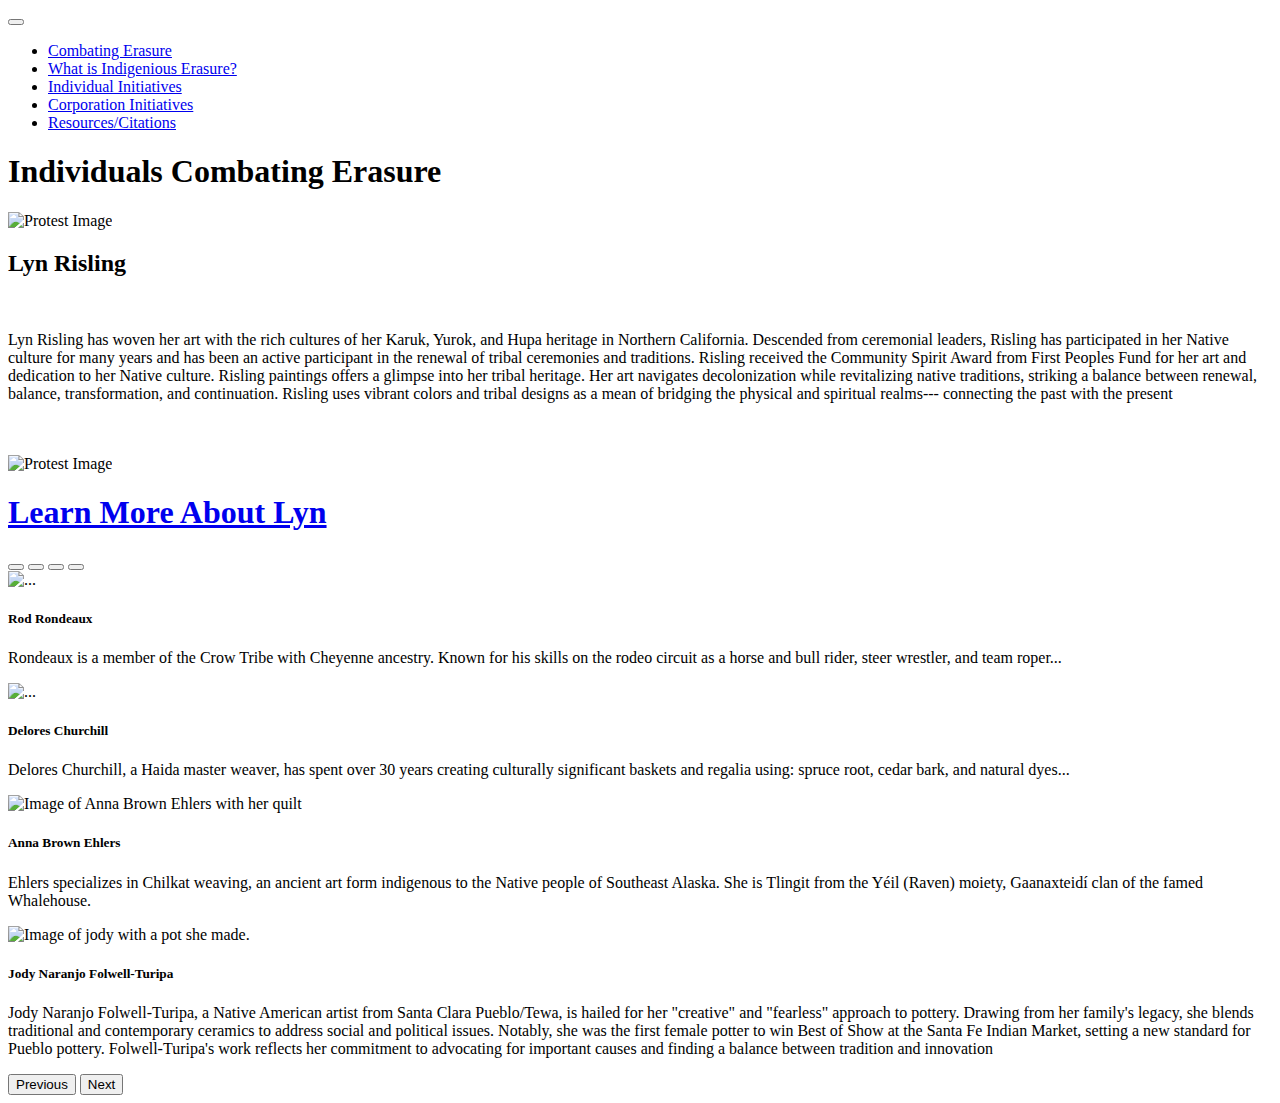
==== individualindex.html @ 4305c65d "Create individualindex.html" ====
<!doctype html>
<html lang="en">
  <head>
    <meta charset="utf-8">
    <meta name="viewport" content="width=device-width, initial-scale=1">
    <meta name="description" content="Initiatives that Individuals are taking">
    <meta name="author" content="Dani Generous">
    <title>Individuals Combating Erasure</title>

    <!-- LOAD BOOTSTRAP CSS - DO NOT DELETE -->
            <link href="https://cdn.jsdelivr.net/npm/bootstrap@5.3.2/dist/css/bootstrap.min.css" rel="stylesheet" integrity="sha384-T3c6CoIi6uLrA9TneNEoa7RxnatzjcDSCmG1MXxSR1GAsXEV/Dwwykc2MPK8M2HN" crossorigin="anonymous">
    <!-- END LOADING BOOTSTRAP CSS -->


<link rel="preconnect" href="https://fonts.googleapis.com">
<link rel="preconnect" href="https://fonts.gstatic.com" crossorigin>
<link href="https://fonts.googleapis.com/css2?family=Alegreya+Sans:ital,wght@0,100;0,300;1,300&family=Poppins:wght@100;200;300;500&family=Quicksand&display=swap" rel="stylesheet">
    
    <!-- Custom styles -->
    <link href="style.css" rel="stylesheet">
  </head>
  <body>
    <!-- Navbar -->
<div class="container d-flex justify-content-right">
  <div class="row">
    <div class="col-12 d-flex justify-content-right">
      <a class="navbar-brand" href="index.html">
    </a>
    </div>
    </div>
  </div>
  <nav class="navbar navbar-expand-lg navbar-light bg-light">
  <div class="container-fluid"> <div class="container d-flex justify-content-end">
      <div class="row">
        <div class="col-12 d-flex justify-content-end">
    <button class="navbar-toggler" type="button" data-bs-toggle="collapse" data-bs-target="#navbarNav" aria-controls="navbarNav" aria-expanded="false" aria-label="Toggle navigation">
      <span class="navbar-toggler-icon"></span>
    </button>
    <div class="collapse navbar-collapse align-items-end" id="navbarNav">
      <ul class="navbar-nav">
        <li class="nav-item">
          <a class="nav-link active" aria-current="page" href="index.html" id="home">Combating Erasure</a>
        </li>
        <li class="nav-item">
          <a class="nav-link" aria-current="page" href="whatiserasure.html">What is Indigenious Erasure?</a>
        </li>
        <li class="nav-item">
          <a class="nav-link" href="individualindex.html">Individual Initiatives</a>
        </li>
        <li class="nav-item">
          <a class="nav-link" href="corporation.html">Corporation Initiatives</a>
        </li>
        <li class="nav-item">
          <a class="nav-link" href="resources.html">Resources/Citations</a>
      </li>
      </ul>
    </div>
    </div>
  </div>
</div>
</div>
</nav>
<!-- Navbar -->
<div class="container">
  <div class="row">
    <div class="col-md-12">
      <div class="pagetitle">
        <h1>Individuals Combating Erasure</h1>
      </div>
    </div>
  </div>
</div>
<div class="container">
  <div class="row">
    <div class="col-md-6">
      <img src="images/lynpic.jpeg" alt="Protest Image" class="img-fluid">
    </div>
    <div class="col-md-6">
      <h2>
Lyn Risling</h2>
<br>
      <p>Lyn Risling has woven her art with the rich cultures of her Karuk, Yurok, and Hupa heritage in Northern California. Descended from ceremonial leaders, Risling has participated in her Native culture for many years and has been an active participant in the renewal of tribal ceremonies and traditions. Risling received the Community Spirit Award from First Peoples Fund for her art and dedication to her Native culture. Risling paintings offers a glimpse into her tribal heritage. Her art navigates decolonization while revitalizing native traditions, striking a balance between renewal, balance, transformation, and continuation. Risling uses vibrant colors and tribal designs as a mean of bridging the physical and spiritual realms--- connecting the past with the present</p>
      <br>
      <br>
     <img src="images/lyntwo.jpeg" alt="Protest Image" class="img-fluid">
    </div>
  </div>
</div>

<div class="container">
  <div class="row">
    <div class="col-md-12">
      <div class="pagetitle">
        <h1>
          <a href="https://www.lynrisling.com/gallery/" class="btn btn-primary btn-sm">Learn More About Lyn</a>
        </h1>
      </div>
    </div>
  </div>
</div>

<!---carousel--->
<div id="carouselExampleCaptions" class="carousel slide" data-bs-ride="carousel">
  <div class="carousel-indicators">
    <button type="button" data-bs-target="#carouselExampleCaptions" data-bs-slide-to="0" class="active" aria-current="true" aria-label="Slide 1"></button>
    <button type="button" data-bs-target="#carouselExampleCaptions" data-bs-slide-to="1" aria-label="Slide 2"></button>
    <button type="button" data-bs-target="#carouselExampleCaptions" data-bs-slide-to="2" aria-label="Slide 3"></button>
    <button type="button" data-bs-target="#carouselExampleCaptions" data-bs-slide-to="3" aria-label="Slide 4"></button> <!-- New Indicator for Slide 4 -->
  </div>
  <div class="carousel-inner">
    <div class="carousel-item active">
      <img src="images/rodrondeaux.jpeg" class="d-block w-100" alt="...">
      <div class="carousel-caption d-none d-md-block">
        <h5>Rod Rondeaux</h5>
        <p>Rondeaux is a member of the Crow Tribe with Cheyenne ancestry. Known for his skills on the rodeo circuit as a horse and bull rider, steer wrestler, and team roper...</p>
      </div>
    </div>
    <div class="carousel-item">
      <img src="images/deloreschurchill.jpg" class="d-block w-100" alt="...">
      <div class="carousel-caption d-none d-md-block">
        <h5>Delores Churchill</h5>
        <p>Delores Churchill, a Haida master weaver, has spent over 30 years creating culturally significant baskets and regalia using: spruce root, cedar bark, and natural dyes...</p>
      </div>
    </div>
    <div class="carousel-item">
      <img src="images/annabrown.jpeg" class="d-block w-100" alt="Image of Anna Brown Ehlers with her quilt">
      <div class="carousel-caption d-none d-md-block">
        <h5>Anna Brown Ehlers</h5>
        <p>Ehlers specializes in Chilkat weaving, an ancient art form indigenous to the Native people of Southeast Alaska. She is Tlingit from the Yéil (Raven) moiety, Gaanaxteidí clan of the famed Whalehouse.</p>
      </div>
    </div>
    <div class="carousel-item">
      <img src="images/jodynaranjo.jpeg" class="d-block w-100" alt="Image of jody with a pot she made.">
      <div class="carousel-caption d-none d-md-block">
        <h5>Jody Naranjo Folwell-Turipa</h5>
        <p>Jody Naranjo Folwell-Turipa, a Native American artist from Santa Clara Pueblo/Tewa, is hailed for her "creative" and "fearless" approach to pottery. Drawing from her family's legacy, she blends traditional and contemporary ceramics to address social and political issues. Notably, she was the first female potter to win Best of Show at the Santa Fe Indian Market, setting a new standard for Pueblo pottery. Folwell-Turipa's work reflects her commitment to advocating for important causes and finding a balance between tradition and innovation</p>
      </div>
    </div>
  </div>
  <button class="carousel-control-prev" type="button" data-bs-target="#carouselExampleCaptions" data-bs-slide="prev">
    <span class="carousel-control-prev-icon" aria-hidden="true"></span>
    <span class="visually-hidden">Previous</span>
  </button>
  <button class="carousel-control-next" type="button" data-bs-target="#carouselExampleCaptions" data-bs-slide="next">
    <span class="carousel-control-next-icon" aria-hidden="true"></span>
    <span class="visually-hidden">Next</span>
  </button>
</div>

<!--end carousel-->


<!-- LOAD BOOTSTRAP JAVASCRIPT - DO NOT DELETE BELOW -->
  <script src="https://cdn.jsdelivr.net/npm/bootstrap@5.3.2/dist/js/bootstrap.bundle.min.js" integrity="sha384-C6RzsynM9kWDrMNeT87bh95OGNyZPhcTNXj1NW7RuBCsyN/o0jlpcV8Qyq46cDfL" crossorigin="anonymous"></script>
<!-- DO NOT DELETE ABOVE - END LOADING BOOTSTRAP JAVASCRIPT -->
      
  </body>
</html>
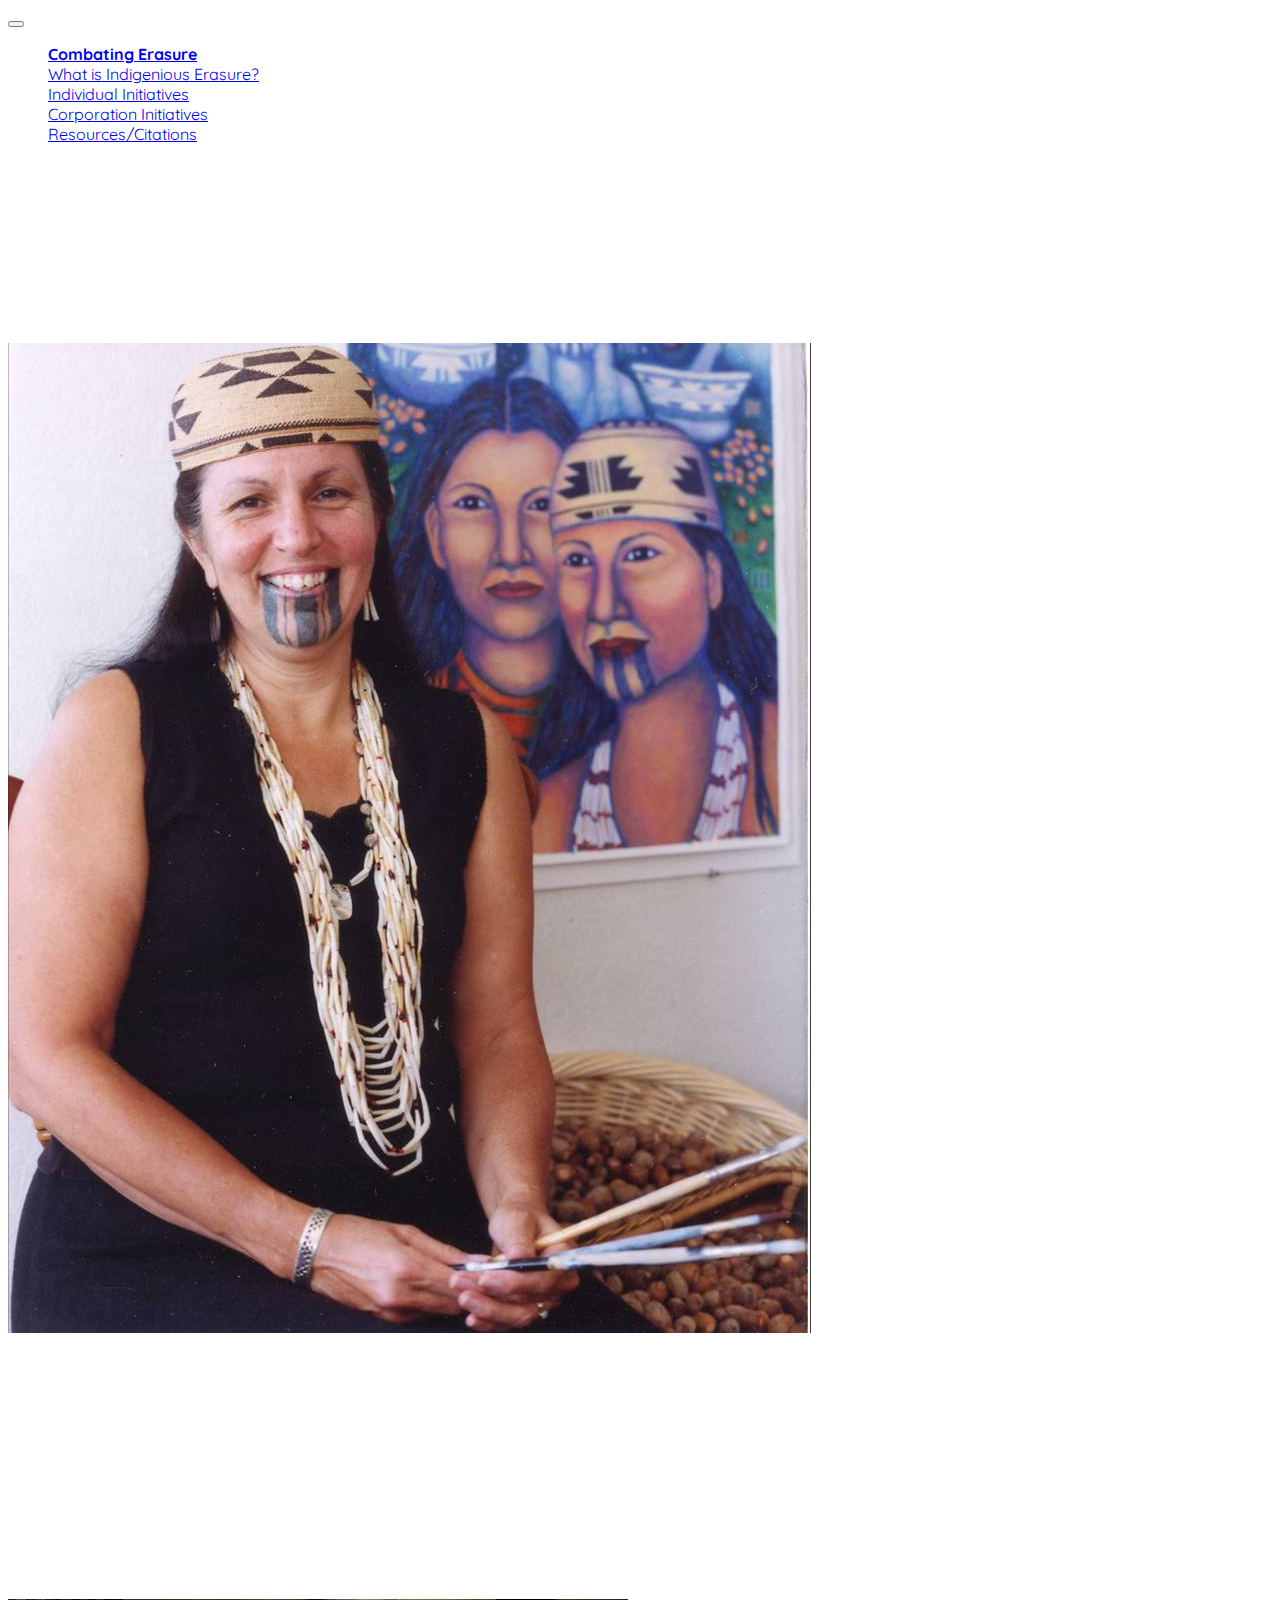
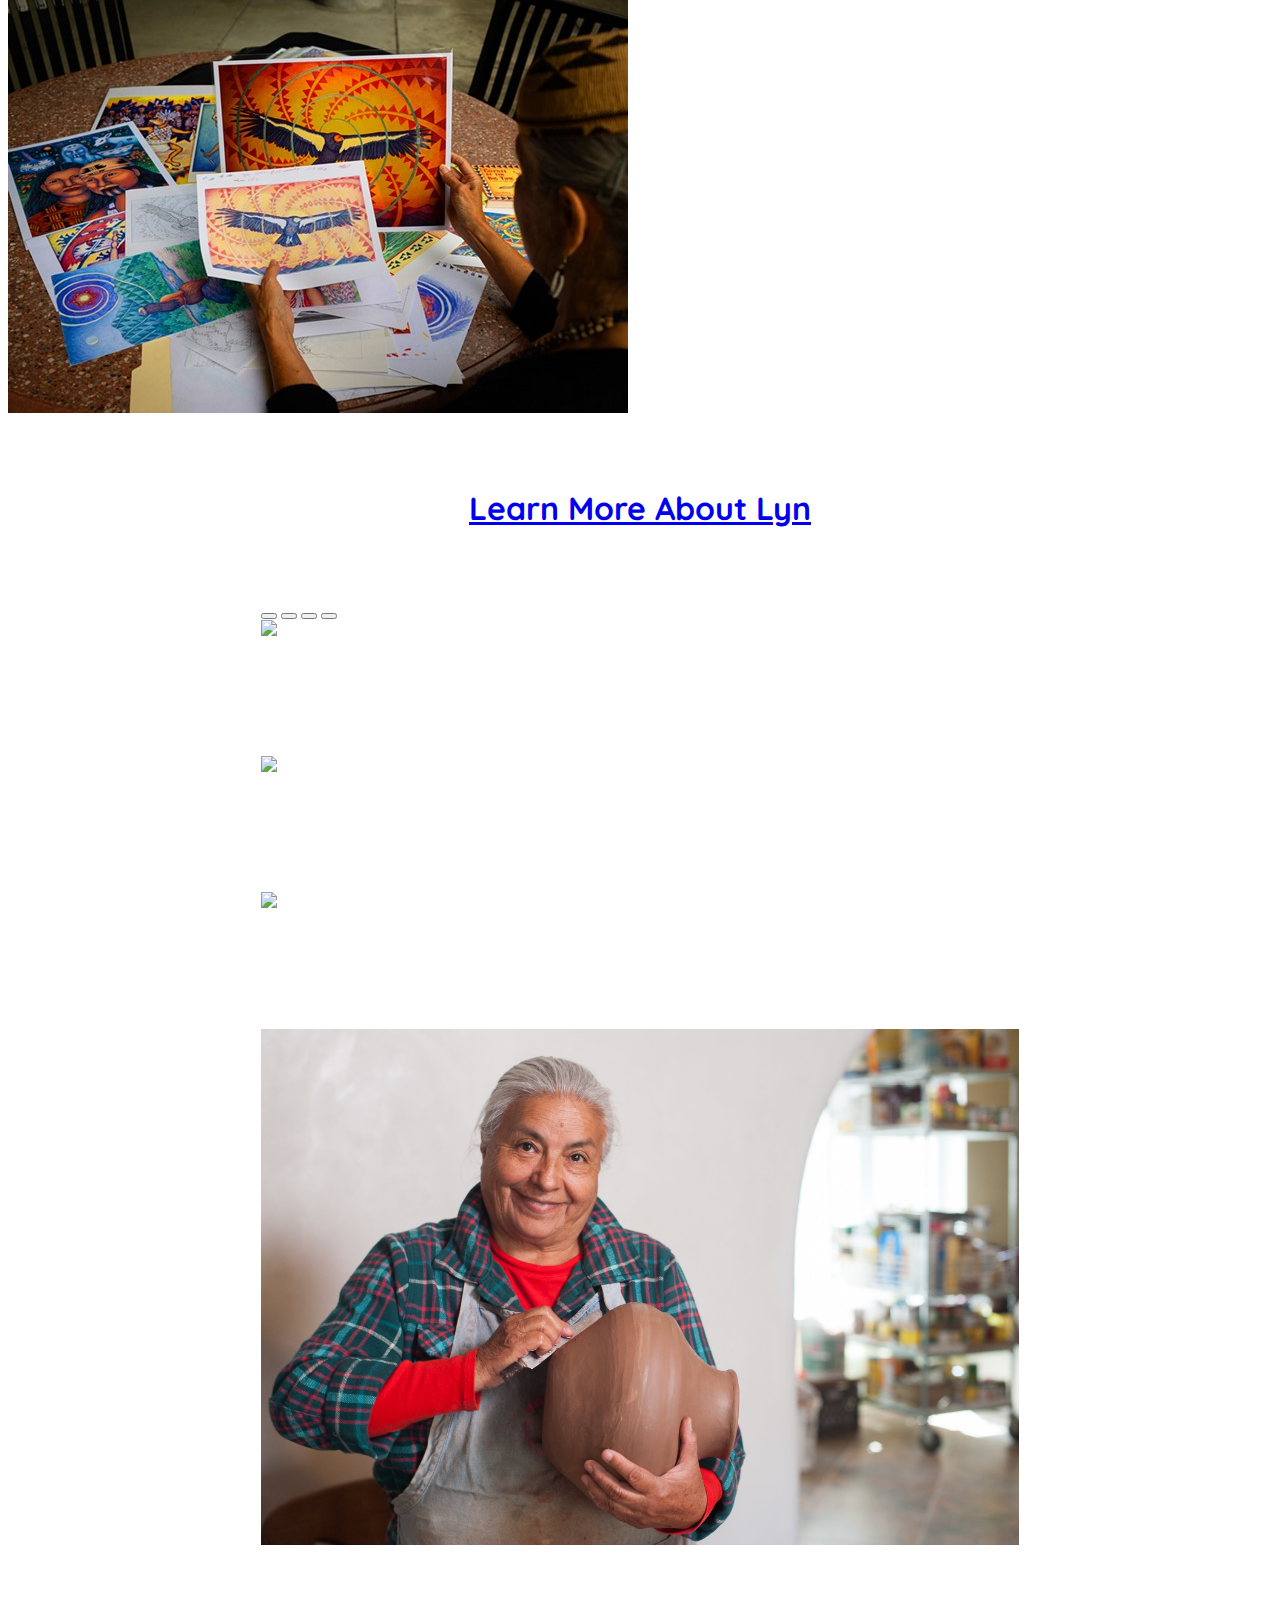
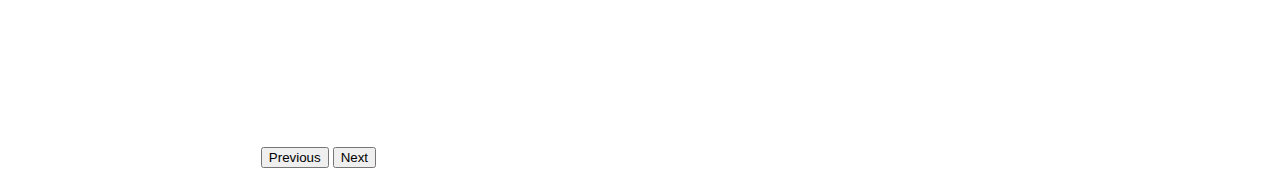
==== commit 8a0e8421: "Update individualindex.html" ====
--- a/individualindex.html
+++ b/individualindex.html
@@ -109,21 +109,21 @@
   </div>
   <div class="carousel-inner">
     <div class="carousel-item active">
-      <img src="images/rodrondeaux.jpeg" class="d-block w-100" alt="...">
+      <img src="rodrondeaux.jpeg" class="d-block w-100" alt="...">
       <div class="carousel-caption d-none d-md-block">
         <h5>Rod Rondeaux</h5>
         <p>Rondeaux is a member of the Crow Tribe with Cheyenne ancestry. Known for his skills on the rodeo circuit as a horse and bull rider, steer wrestler, and team roper...</p>
       </div>
     </div>
     <div class="carousel-item">
-      <img src="images/deloreschurchill.jpg" class="d-block w-100" alt="...">
+      <img src="deloreschurchill.jpg" class="d-block w-100" alt="...">
       <div class="carousel-caption d-none d-md-block">
         <h5>Delores Churchill</h5>
         <p>Delores Churchill, a Haida master weaver, has spent over 30 years creating culturally significant baskets and regalia using: spruce root, cedar bark, and natural dyes...</p>
       </div>
     </div>
     <div class="carousel-item">
-      <img src="images/annabrown.jpeg" class="d-block w-100" alt="Image of Anna Brown Ehlers with her quilt">
+      <img src="annabrown.jpeg" class="d-block w-100" alt="Image of Anna Brown Ehlers with her quilt">
       <div class="carousel-caption d-none d-md-block">
         <h5>Anna Brown Ehlers</h5>
         <p>Ehlers specializes in Chilkat weaving, an ancient art form indigenous to the Native people of Southeast Alaska. She is Tlingit from the Yéil (Raven) moiety, Gaanaxteidí clan of the famed Whalehouse.</p>
--- a/style.css
+++ b/style.css
@@ -0,0 +1,61 @@
+/* ADD YOUR CUSTOM CSS TO THIS FILE */
+
+body{font-family: 'Quicksand'; color: white;}
+#title {color: white;text-align: center; padding: 250px; font-size: 80px;
+}
+.pagetitle {text-align: center; padding-top: 50px; padding-bottom: 50px}
+#midge {color:white; padding-left: 850px; padding-top: 150px;
+}
+#home {padding-right: 410px; font-weight: bold; font-size: 16px}
+
+#what {padding-top:150px; font-weight: bold;}
+#erase {padding-top:50px;font-style: italic; font-size: 30px;}
+.grey {background: lightgrey}
+
+.stat {padding-top: 130px}
+
+.italic {font-style: italic; padding-top:20px; font-size: 20px; padding-bottom: 40px}
+
+.grey2{background: lightgrey; text-align: center; padding-top:120px; padding-bottom: 120px; font-size:100px}
+
+.fixed-image-container img {
+      width: 90%; 
+      object-fit: contain;
+      padding-top: 80px;
+      padding-bottom:50px }
+
+#whatis2 {padding-top: 90px; font-size:20px}
+
+.statone {
+  text-align: left;
+  padding-left: 150px; padding-right: 250px;
+  font-size:20px;
+  text-shadow: 2px 2px 4px rgba(0, 0, 0, 0.5);
+}
+
+#carouselExampleCaptions {
+  max-width: 60%; 
+  margin: auto; }
+
+.carousel-inner img {
+  max-width: 100%;
+  height: auto;
+}
+
+.btn-primary {
+    --bs-btn-color: #fff;
+    --bs-btn-bg: #75b7988c;
+    --bs-btn-border-color: #f8f9fa;
+    --bs-btn-hover-color: #fff;
+    --bs-btn-hover-bg: #f8f9fa;
+    --bs-btn-hover-border-color: #f8f9fa;
+    --bs-btn-focus-shadow-rgb: 49,132,253;
+    --bs-btn-active-color: #fff;
+    --bs-btn-active-bg: #f8f9fa;
+    --bs-btn-active-border-color: #f8f9fa;
+    --bs-btn-active-shadow: inset 0 3px 5px rgba(0, 0, 0, 0.125);
+    --bs-btn-disabled-color: #fff;
+    --bs-btn-disabled-bg: #000;
+    --bs-btn-disabled-border-color: #f8f9fa;
+
+#seventy {text-align: left}
